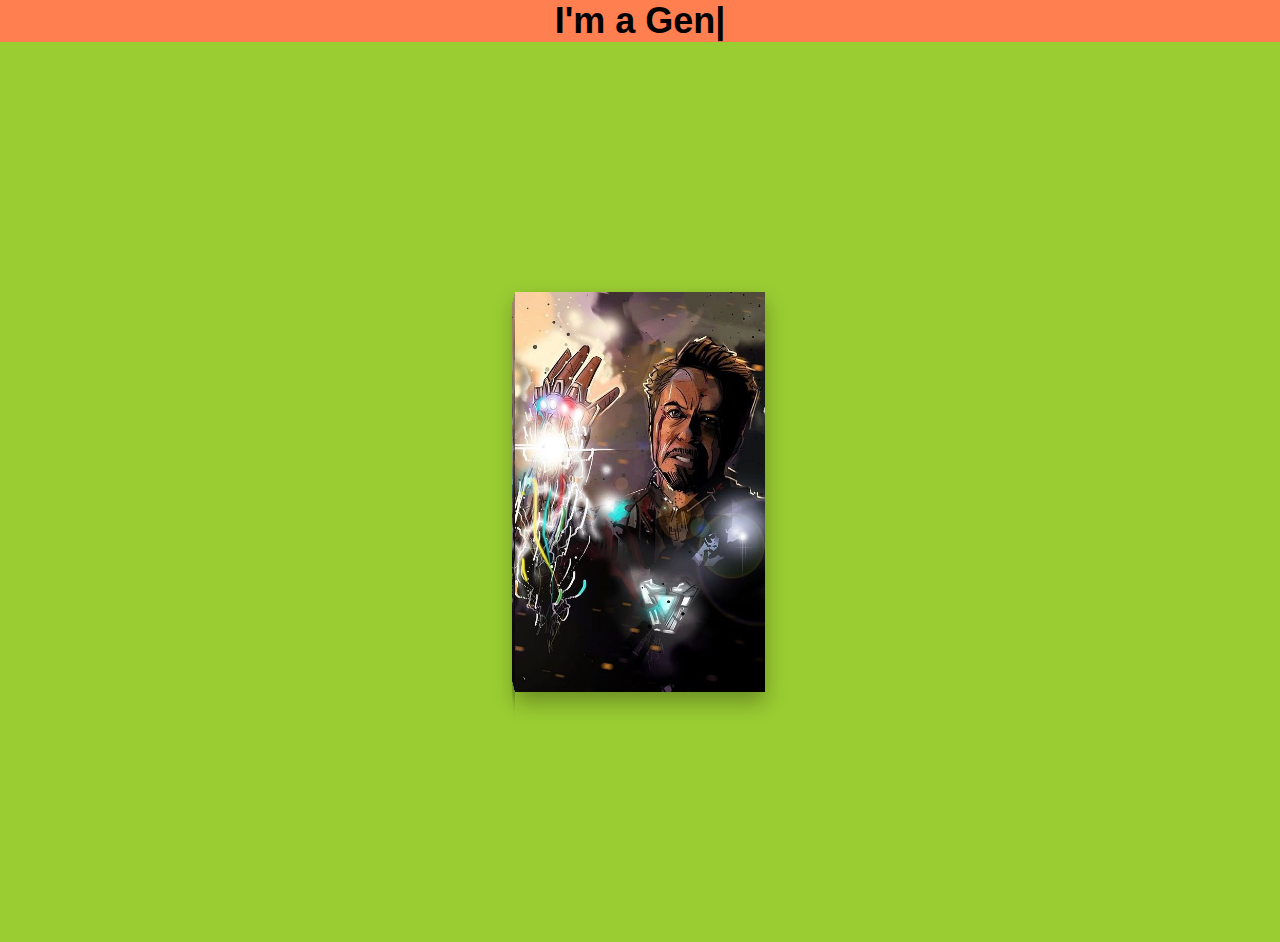
==== index.html @ 7ae9d6ae "animation added to the title bar" ====
<!DOCTYPE html>
<html>
<head>
	<title>3D IronMan hover effect</title>
	<link rel="stylesheet" type="text/css" href="hv.css">
</head>
<body>
	<section id="hero" class="d-flex flex-column justify-content-center">
		<div class="head" data-aos="zoom-in" data-aos-delay="100">
		  <h1>I'm <span class="typed" data-typed-items=" a Genius, a Billionaire, a Playboy, a Philanthropist, IRON MAN"></span></h1>
		</div>
	  </section>
	<!-- <h1>IRON MAN 3D HOVER EFFECT</h1> -->
	<div class="flex-part">
		<div class="container">
			<div class="img"></div>
		</div>
	</div>


	<script src="assets/jquery/jquery.min.js"></script>
	<script src="assets/typed.js/typed.min.js"></script>
	<script src="main.js"></script>
</body>
</html>
---- hv.css ----
*{
	margin: 0;
	padding: 0;
	box-sizing: border-box;
}

body{
	background-color: yellowgreen;
}

h1{
	text-align: center;
	font-family: sans-serif;
	font-size: 36px;
	background-color: coral;
}

.flex-part{
	min-height: 100vh;
	display: flex;
	justify-content: center;
	align-items: center;
	text-align: center;
	/*background-color: #ddd;*/

}

.container{
	width: 250px;
	height: 400px;
	perspective: 1000px;
	cursor: pointer;
}

.img, .img::before{
	background-image: url("iron.jpg");
	background-size: cover;
	background-repeat: no-repeat;
	box-shadow: 0 10px 20px rgba(0,0,0,0.3);
}

.img{
	width: 100%;
	height: 100%;
	transform-style: preserve-3d;
	background-position: center;
	transition: all 0.5s;
	position: relative;
}

.img::before{
	content: "";
	position: absolute;
	top: 0;
	left: 0;
	width: 60px;
	height: 100%;
	transform: rotateY(100deg);
	transform-origin: 0 50%;
	filter: brightness(70%);
}

.img:hover{
	transform: rotateY(45deg) scale(1.1);
}
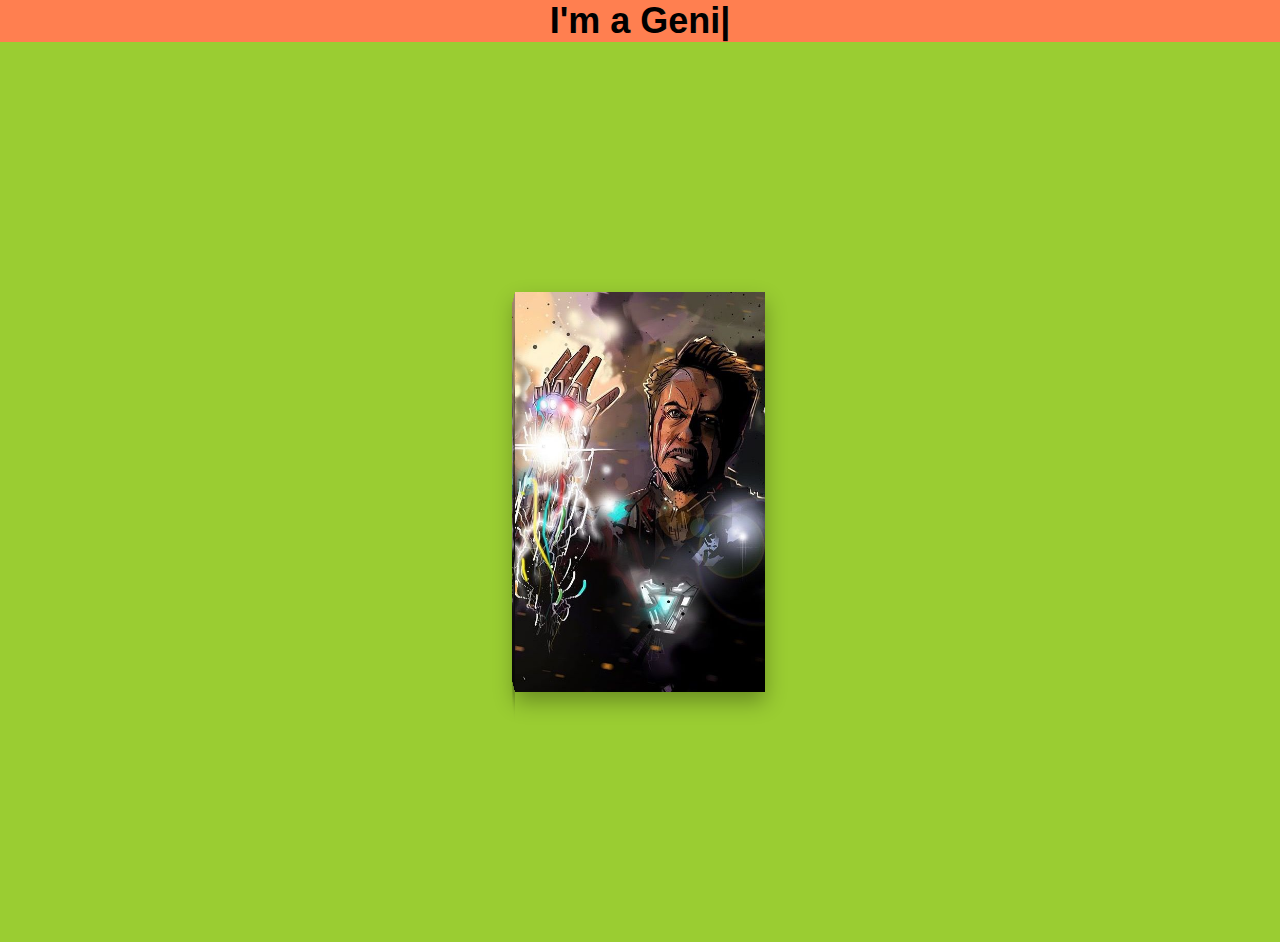
==== commit 3a08205d: "formatted files" ====
--- a/index.html
+++ b/index.html
@@ -17,9 +17,10 @@
 		</div>
 	</div>
 
-
+<!-- linking jquery pluggins -->
 	<script src="assets/jquery/jquery.min.js"></script>
 	<script src="assets/typed.js/typed.min.js"></script>
+	<!-- linking main js file -->
 	<script src="main.js"></script>
 </body>
 </html>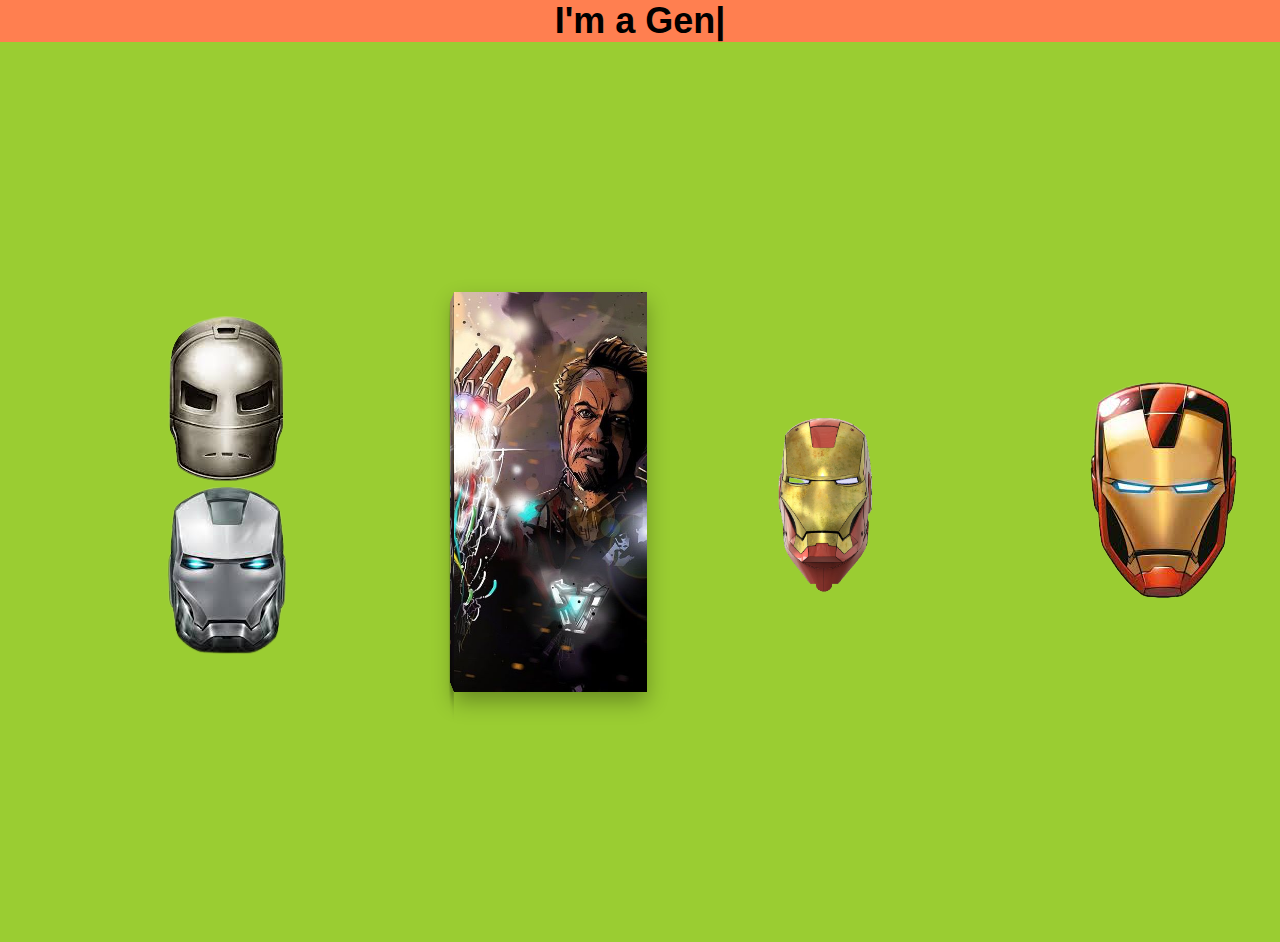
==== commit 1777e204: "fix:Helmet that are linked to each suit specifications" ====
--- a/index.html
+++ b/index.html
@@ -10,11 +10,28 @@
 		  <h1>I'm <span class="typed" data-typed-items=" a Genius, a Billionaire, a Playboy, a Philanthropist, IRON MAN"></span></h1>
 		</div>
 	  </section>
-	<!-- <h1>IRON MAN 3D HOVER EFFECT</h1> -->
+	<!-- <h1>IRON MAN 3D HOVER EFFECT & HELMETS</h1> -->
 	<div class="flex-part">
+		<div class="ironhelmet">
+			<a href="https://marvelcinematicuniverse.fandom.com/wiki/Iron_Man_Armor:_Mark_I" target="_blank">
+				<img src="Mark1-removebg-preview.png" alt="" >
+			</a>
+
+			<a href="https://marvelcinematicuniverse.fandom.com/wiki/Iron_Man_Armor:_Mark_II" target="_blank">
+				<img src="mark2---removebg-preview.png" alt="">
+			</a>
+		</div>
 		<div class="container">
 			<div class="img"></div>
 		</div>
+	   
+        <a href="https://marvelcinematicuniverse.fandom.com/wiki/Iron_Man_Armor:_Mark_III" target="_blank">
+			<img class="mark3" src="markk3-removebg-preview.png" alt="">
+		</a>
+		
+		<a href="https://marvelcinematicuniverse.fandom.com/wiki/Iron_Man_Armor:_Mark_XLII" target="_blank">
+			<img class="mark42" src="mark42-removebg-preview.png" alt="">
+		</a>
 	</div>
 
 <!-- linking jquery pluggins -->
--- a/hv.css
+++ b/hv.css
@@ -21,17 +21,26 @@
 	justify-content: center;
 	align-items: center;
 	text-align: center;
+	/* justify-content: space-evenly; */
 	/*background-color: #ddd;*/
 
 }
+.mark3{
+	width: 400px;
+}
+
 
 .container{
 	width: 250px;
 	height: 400px;
 	perspective: 1000px;
 	cursor: pointer;
+
 }
 
+/* .ironhelmet{
+	
+} */
 .img, .img::before{
 	background-image: url("iron.jpg");
 	background-size: cover;
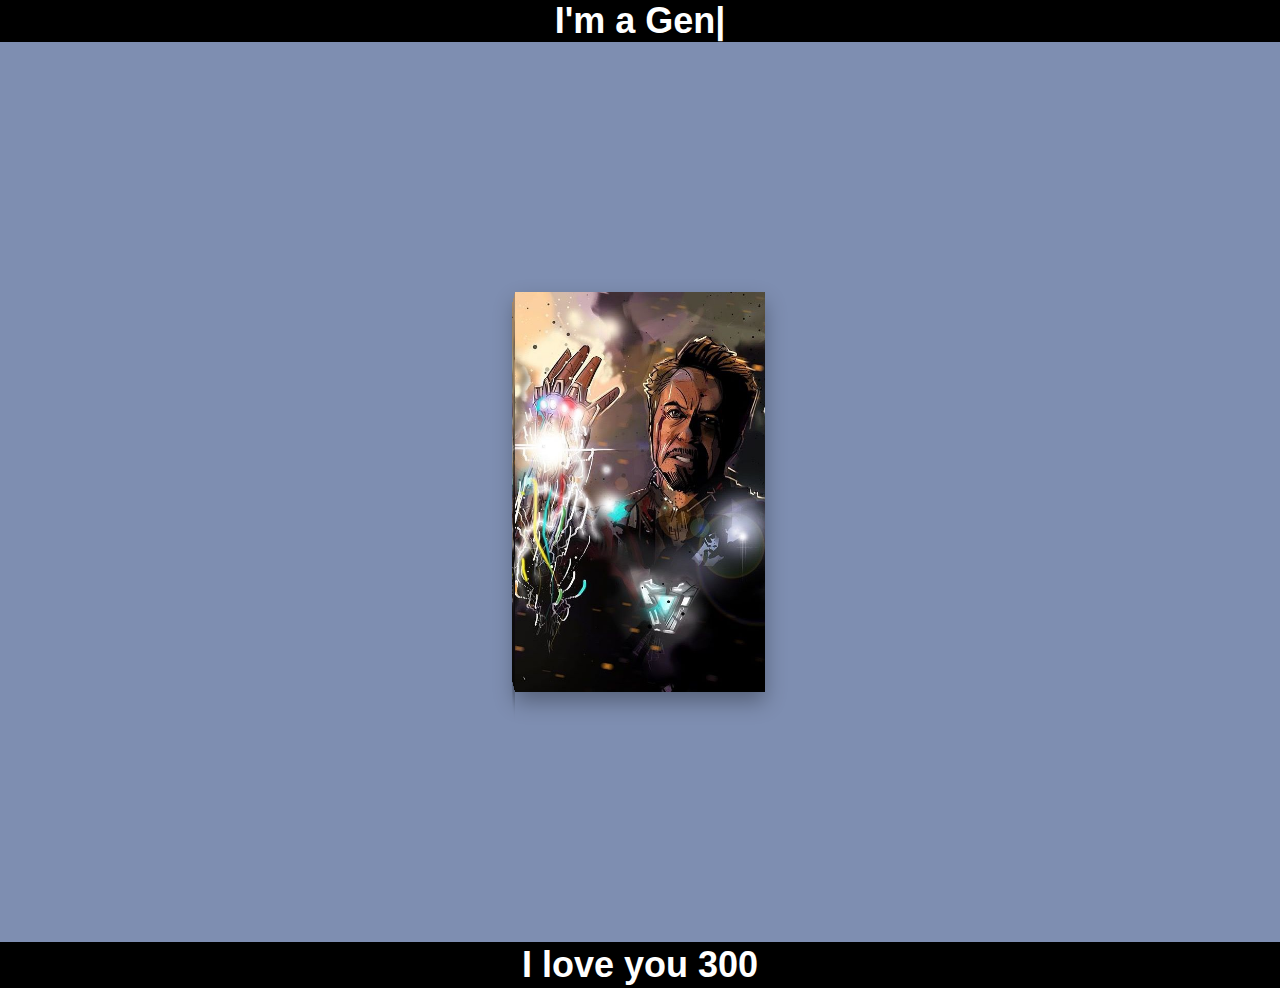
==== commit fcc334e1: "footer" ====
--- a/index.html
+++ b/index.html
@@ -10,34 +10,20 @@
 		  <h1>I'm <span class="typed" data-typed-items=" a Genius, a Billionaire, a Playboy, a Philanthropist, IRON MAN"></span></h1>
 		</div>
 	  </section>
-	<!-- <h1>IRON MAN 3D HOVER EFFECT & HELMETS</h1> -->
+	<!-- <h1>IRON MAN 3D HOVER EFFECT</h1> -->
 	<div class="flex-part">
-		<div class="ironhelmet">
-			<a href="https://marvelcinematicuniverse.fandom.com/wiki/Iron_Man_Armor:_Mark_I" target="_blank">
-				<img src="Mark1-removebg-preview.png" alt="" >
-			</a>
-
-			<a href="https://marvelcinematicuniverse.fandom.com/wiki/Iron_Man_Armor:_Mark_II" target="_blank">
-				<img src="mark2---removebg-preview.png" alt="">
-			</a>
-		</div>
 		<div class="container">
 			<div class="img"></div>
 		</div>
-	   
-        <a href="https://marvelcinematicuniverse.fandom.com/wiki/Iron_Man_Armor:_Mark_III" target="_blank">
-			<img class="mark3" src="markk3-removebg-preview.png" alt="">
-		</a>
-		
-		<a href="https://marvelcinematicuniverse.fandom.com/wiki/Iron_Man_Armor:_Mark_XLII" target="_blank">
-			<img class="mark42" src="mark42-removebg-preview.png" alt="">
-		</a>
 	</div>
-
+    <div class="footer">
+		<h1 id="foot">I love you 300</h1>
+	</div>
 <!-- linking jquery pluggins -->
 	<script src="assets/jquery/jquery.min.js"></script>
 	<script src="assets/typed.js/typed.min.js"></script>
 	<!-- linking main js file -->
 	<script src="main.js"></script>
+
 </body>
 </html>--- a/hv.css
+++ b/hv.css
@@ -5,14 +5,15 @@
 }
 
 body{
-	background-color: yellowgreen;
+	background-color: rgb(126, 142, 177);
 }
 
 h1{
 	text-align: center;
 	font-family: sans-serif;
 	font-size: 36px;
-	background-color: coral;
+	background-color: black;
+	color: white;
 }
 
 .flex-part{
@@ -21,26 +22,17 @@
 	justify-content: center;
 	align-items: center;
 	text-align: center;
-	/* justify-content: space-evenly; */
 	/*background-color: #ddd;*/
 
 }
-.mark3{
-	width: 400px;
-}
-
 
 .container{
 	width: 250px;
 	height: 400px;
 	perspective: 1000px;
 	cursor: pointer;
-
 }
 
-/* .ironhelmet{
-	
-} */
 .img, .img::before{
 	background-image: url("iron.jpg");
 	background-size: cover;
@@ -72,3 +64,7 @@
 .img:hover{
 	transform: rotateY(45deg) scale(1.1);
 }
+
+.footer{
+	border: 2px solid black;
+}
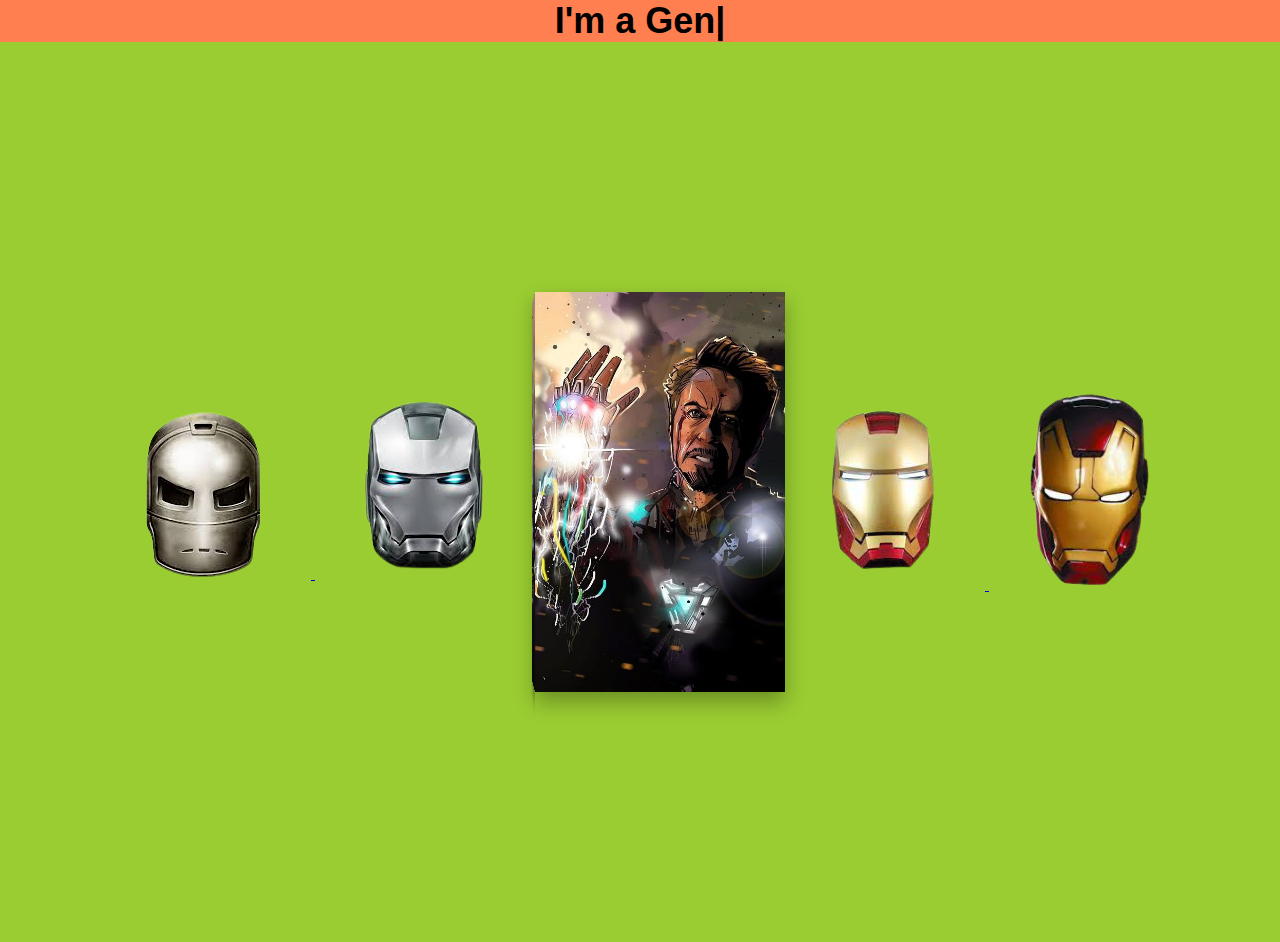
==== commit 5c8286ad: "Helmets Updated" ====
--- a/index.html
+++ b/index.html
@@ -10,20 +10,36 @@
 		  <h1>I'm <span class="typed" data-typed-items=" a Genius, a Billionaire, a Playboy, a Philanthropist, IRON MAN"></span></h1>
 		</div>
 	  </section>
-	<!-- <h1>IRON MAN 3D HOVER EFFECT</h1> -->
+	<!-- <h1>IRON MAN 3D HOVER EFFECT & HELMETS</h1> -->
 	<div class="flex-part">
+		<div class="ironhelmet">
+			<a href="https://marvelcinematicuniverse.fandom.com/wiki/Iron_Man_Armor:_Mark_I" target="_blank">
+				<img src="Mark1-removebg-preview (1).png"  alt=""	class="mark1" >
+			</a>
+
+			<a href="https://marvelcinematicuniverse.fandom.com/wiki/Iron_Man_Armor:_Mark_II" target="_blank">
+				<img src="mark2 - -removebg-preview.png"   alt=""	class="mark2">
+			</a>
+		</div>
 		<div class="container">
 			<div class="img"></div>
 		</div>
+	   <div>
+
+		   <a href="https://marvelcinematicuniverse.fandom.com/wiki/Iron_Man_Armor:_Mark_III" target="_blank">
+			<img class="mark3" src="Markk3-removebg-preview.png" 	class="mark3" width="200px" height="200px" alt="">
+		</a>
+		
+		<a href="https://marvelcinematicuniverse.fandom.com/wiki/Iron_Man_Armor:_Mark_XLII" target="_blank">
+			<img class="mark42" src="Mark42-removebg-preview.png"	class="mark42" width="200px" height="200px" alt="">
+		</a>
 	</div>
-    <div class="footer">
-		<h1 id="foot">I love you 300</h1>
 	</div>
+
 <!-- linking jquery pluggins -->
 	<script src="assets/jquery/jquery.min.js"></script>
 	<script src="assets/typed.js/typed.min.js"></script>
 	<!-- linking main js file -->
 	<script src="main.js"></script>
-
 </body>
 </html>--- a/hv.css
+++ b/hv.css
@@ -5,15 +5,14 @@
 }
 
 body{
-	background-color: rgb(126, 142, 177);
+	background-color: yellowgreen;
 }
 
 h1{
 	text-align: center;
 	font-family: sans-serif;
 	font-size: 36px;
-	background-color: black;
-	color: white;
+	background-color: coral;
 }
 
 .flex-part{
@@ -22,17 +21,33 @@
 	justify-content: center;
 	align-items: center;
 	text-align: center;
+	flex-flow: wrap;
+	/* justify-content:space-between; */
 	/*background-color: #ddd;*/
 
 }
+.mark1{
+	flex-shrink: 1;
+}
+
 
 .container{
 	width: 250px;
 	height: 400px;
 	perspective: 1000px;
 	cursor: pointer;
+	display: inline-block;
+}
+.helmet{
+	flex-shrink: 1;
+}
+.helmet2{
+	flex-shrink: 1;
 }
 
+/* .ironhelmet{
+	
+} */
 .img, .img::before{
 	background-image: url("iron.jpg");
 	background-size: cover;
@@ -65,6 +80,14 @@
 	transform: rotateY(45deg) scale(1.1);
 }
 
-.footer{
-	border: 2px solid black;
-}
+@media(max-width: 1140px){
+	.flex-part{
+		display: block;
+		margin-top: 10%;
+		margin-bottom: 10%;
+	}
+	.container{
+		margin-top: 10%;
+		margin-bottom: 10%;
+	}
+}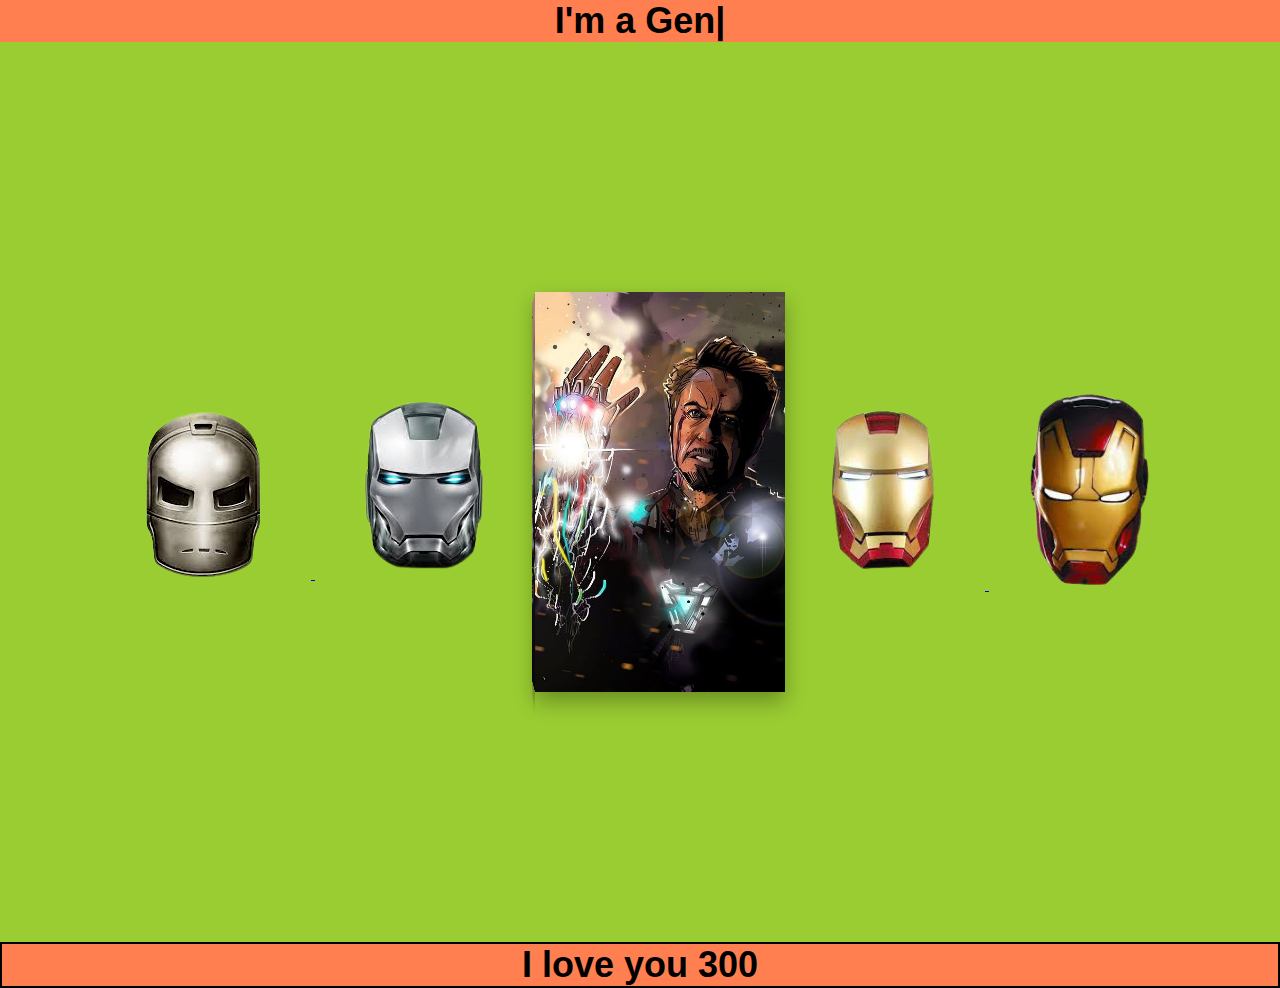
==== commit 514a98bf: "Merge branch 'main' into main" ====
--- a/index.html
+++ b/index.html
@@ -35,11 +35,14 @@
 		</a>
 	</div>
 	</div>
-
+    <div class="footer">
+		<h1 id="foot">I love you 300</h1>
+	</div>
 <!-- linking jquery pluggins -->
 	<script src="assets/jquery/jquery.min.js"></script>
 	<script src="assets/typed.js/typed.min.js"></script>
 	<!-- linking main js file -->
 	<script src="main.js"></script>
+
 </body>
 </html>--- a/hv.css
+++ b/hv.css
@@ -80,6 +80,11 @@
 	transform: rotateY(45deg) scale(1.1);
 }
 
+.footer{
+	border: 2px solid black;
+}
+
+
 @media(max-width: 1140px){
 	.flex-part{
 		display: block;
@@ -90,4 +95,5 @@
 		margin-top: 10%;
 		margin-bottom: 10%;
 	}
-}+}
+
